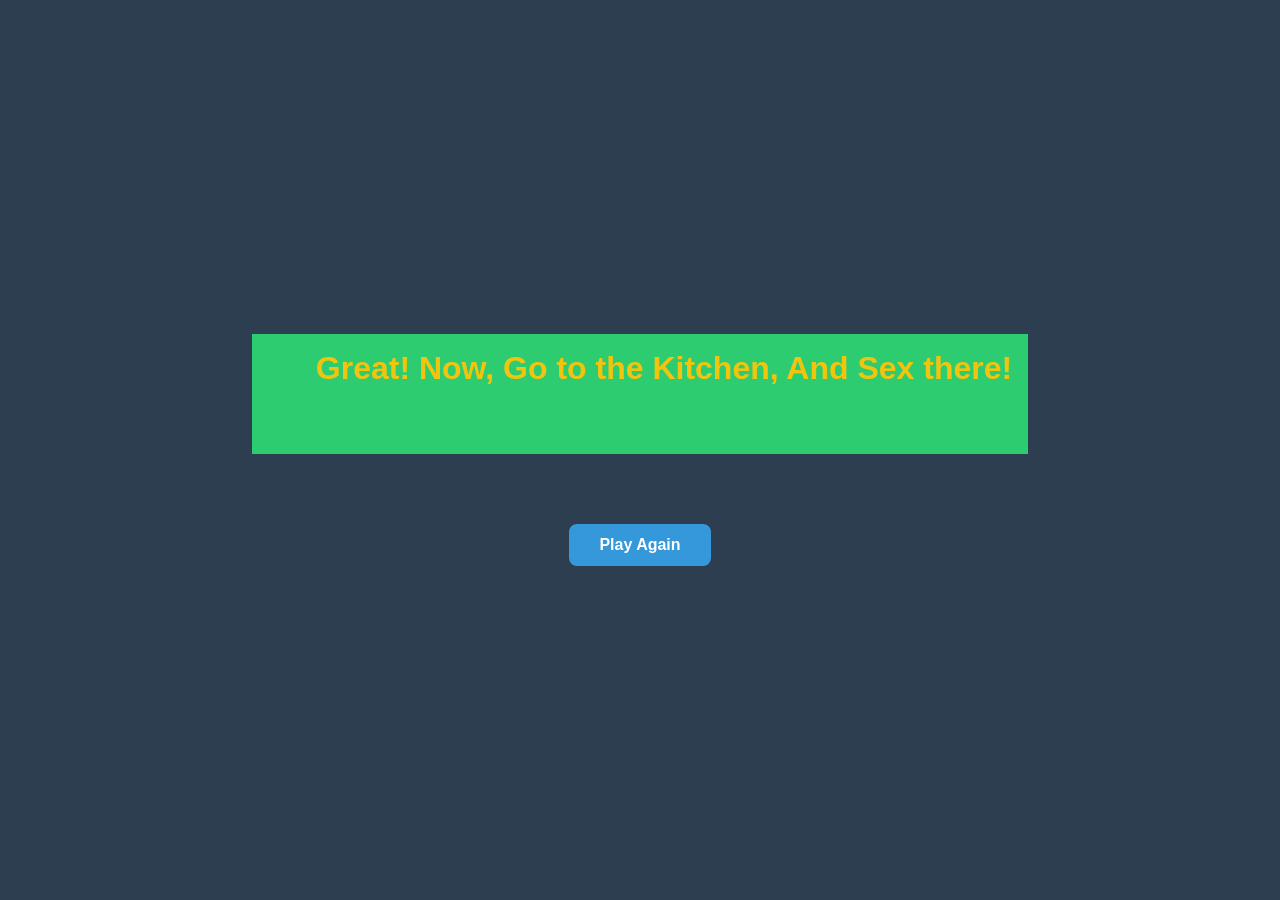
==== pages/completion.html @ 00384c4f "firstCommit" ====
<!DOCTYPE html>
<html lang="en">
<head>
    <meta charset="UTF-8">
    <meta name="viewport" content="width=device-width, initial-scale=1.0">
    <title>Game Complete!</title>
    <link rel="stylesheet" href="../style.css">
    <style>
        .completion-container {
            display: flex;
            flex-direction: column;
            align-items: center;
            justify-content: center;
            height: 100vh;
            text-align: center;
        }

        #result-display {
            margin-bottom: 40px !important;
            font-size: 2em !important;
            color: #f1c40f !important;
        }

        .back-btn {
            margin-top: 30px;
            padding: 12px 30px;
            background-color: #3498db;
            color: white;
            border: none;
            border-radius: 8px;
            font-size: 1em;
            font-weight: bold;
            cursor: pointer;
            transition: all 0.3s ease;
        }

        .back-btn:hover {
            background-color: #2980b9;
            transform: scale(1.05);
        }
    </style>
</head>
<body>

    <div class="completion-container">
        <div id="result-display"></div>
        <button class="back-btn" onclick="goBackToGame()">Play Again</button>
    </div>

    <script>
        function partyAnimation() {
            // Create party effect with confetti
            const colors = ["#FF6B6B", "#4ECDC4", "#45B7D1", "#FFA07A", "#98D8C8", "#F7DC6F"];
            
            for (let i = 0; i < 50; i++) {
                const confetti = document.createElement("div");
                confetti.style.position = "fixed";
                confetti.style.width = "10px";
                confetti.style.height = "10px";
                confetti.style.backgroundColor = colors[Math.floor(Math.random() * colors.length)];
                confetti.style.left = Math.random() * 100 + "%";
                confetti.style.top = "-10px";
                confetti.style.borderRadius = "50%";
                confetti.style.zIndex = "9999";
                confetti.style.pointerEvents = "none";
                
                document.body.appendChild(confetti);
                
                const duration = 3 + Math.random() * 2;
                const xMove = (Math.random() - 0.5) * 200;
                
                confetti.animate([
                    { transform: "translateY(0) translateX(0) rotate(0deg)", opacity: 1 },
                    { transform: `translateY(${window.innerHeight + 20}px) translateX(${xMove}px) rotate(720deg)`, opacity: 0 }
                ], {
                    duration: duration * 1000,
                    easing: "cubic-bezier(0.25, 0.46, 0.45, 0.94)"
                });
                
                setTimeout(() => confetti.remove(), duration * 1000);
            }
            
            // Display the final message
            const resultDisplay = document.getElementById("result-display");
            resultDisplay.style.backgroundColor = "#2ecc71";
            resultDisplay.style.color = "white";
            resultDisplay.style.fontSize = "1.6em";
            resultDisplay.style.fontWeight = "bold";
            resultDisplay.style.padding = "0.5em 0.5em 2em 2em";
            resultDisplay.innerText = "Great! Now, Go to the Kitchen, And Sex there!";
        }

        function goBackToGame() {
            window.location.href = '../index.html';
        }

        // Start the party animation when page loads
        window.addEventListener('load', partyAnimation);
    </script>

</body>
</html>
---- style.css ----
:root {
  --wheel-size: 250px;
}

body {
  display: flex;
  flex-direction: column;
  align-items: center;
  justify-content: center;
  height: 100vh;
  margin: 0;
  background-color: #2c3e50;
  color: white;
  font-family: "Segoe UI", Tahoma, Geneva, Verdana, sans-serif;
}

#result-display {
    margin: 0 1rem;
  margin-bottom: 80px;
  font-size: 1.4rem;
  font-weight: bold;
  height: 40px;
  color: #f1c40f;
}

.wheel-container {
  position: relative;
  width: var(--wheel-size);
  height: var(--wheel-size);
}

/* The Ticker/Arrow at the top */
.arrow {
  position: absolute;
  top: -15px;
  left: 50%;
  transform: translateX(-50%);
  width: 0;
  height: 0;
  border-left: 15px solid transparent;
  border-right: 15px solid transparent;
  border-top: 30px solid #e74c3c;
  z-index: 10;
}

#wheel {
  width: 100%;
  height: 100%;
  border-radius: 50%;
  border: 8px solid #ecf0f1;
  position: relative;
  overflow: hidden;
  transition: transform 4s cubic-bezier(0.1, 0, 0.2, 1);
  /* Background matches the 6 segments */
  background: conic-gradient(
    #e74c3c 0deg 14deg,
    #3498db 14deg 28deg,
    #9b59b6 28deg 42deg,
    #f1c40f 42deg 56deg,
    #e67e22 56deg 70deg,
    #f032e6 70deg 84deg,
    #bcf60c 84deg 98deg,
    #fabebe 98deg 112deg,
    #008080 112deg 126deg,
    #bc5df7 126deg 139deg,
    #9a6324 139deg 153deg,
    #87ceeb 153deg 167deg,
    #ff7f50 167deg 181deg,
    #ffd700 181deg 195deg,
    #cc0282 195deg 209deg,
    #ffd881 209deg 223deg,
    #808000 223deg 236deg,
    #850101 236deg 250deg,
    #fffac8 250deg 264deg,
    #aaffc3 264deg 278deg,
    #e50808 278deg 291deg,
    #5a1c31 291deg 305deg,
    #9b59b6 305deg 319deg,
    #027230 319deg 333deg,
    #e67e22 333deg 346deg,
    #2ecc71 346deg 360deg

  );
}

/* 13.8461 */

.spin-btn {
  margin-top: 40px;
  padding: 15px 50px;
  font-size: 1.5rem;
  cursor: pointer;
  background-color: #e74c3c;
  color: white;
  border: none;
  border-radius: 50px;
  transition: 0.2s;
}

.spin-btn:hover {
  background-color: #c0392b;
}
.spin-btn:disabled {
  background-color: #7f8c8d;
  cursor: not-allowed;
}
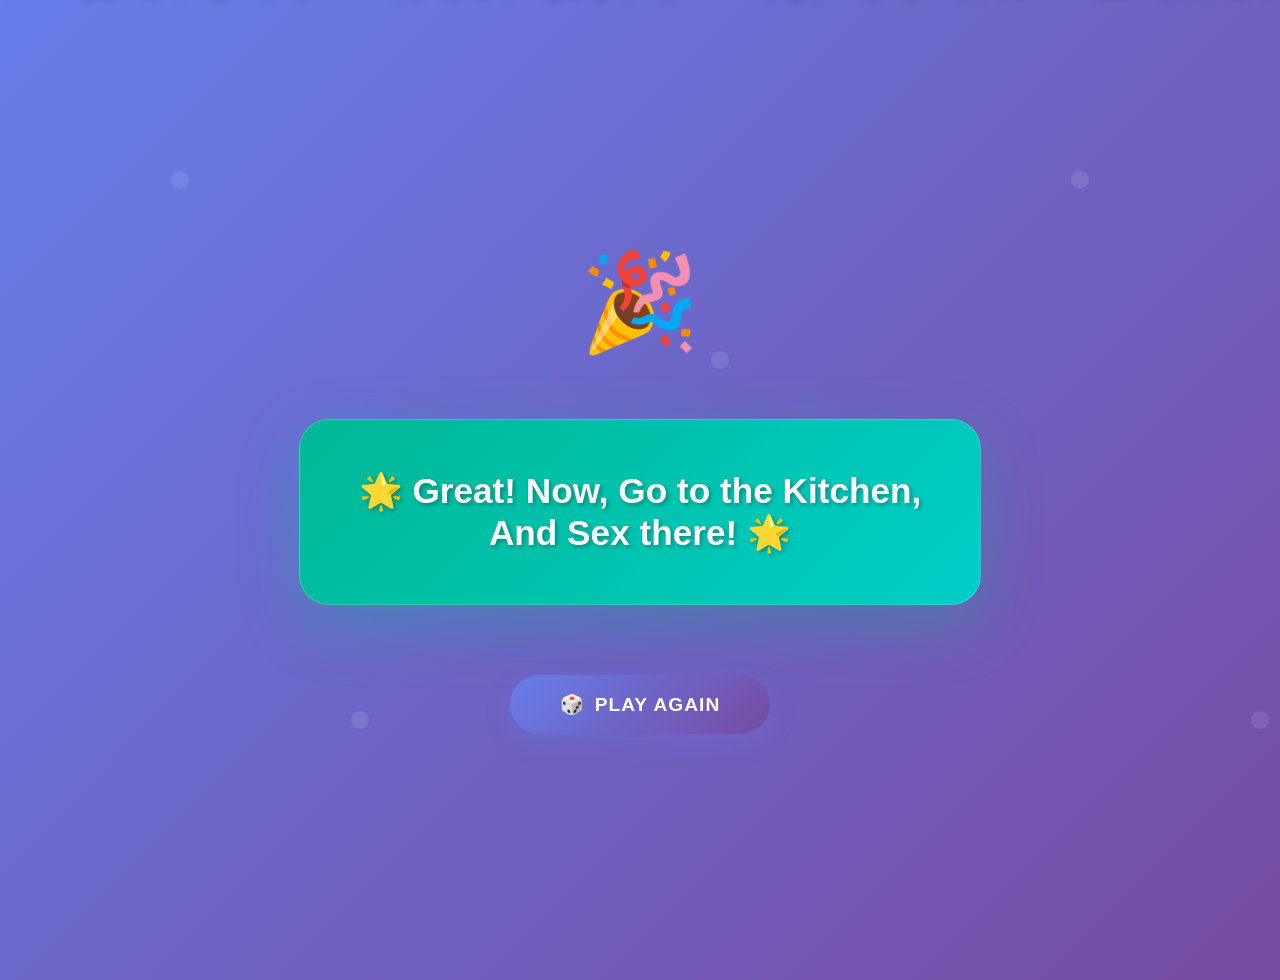
==== commit d0203fa8: "second commit" ====
--- a/pages/completion.html
+++ b/pages/completion.html
@@ -6,45 +6,201 @@
     <title>Game Complete!</title>
     <link rel="stylesheet" href="../style.css">
     <style>
+        .completion-page {
+            display: flex;
+            flex-direction: column;
+            align-items: center;
+            justify-content: center;
+            min-height: 100vh;
+            padding: 40px 20px;
+            background: var(--primary-gradient);
+            position: relative;
+            overflow: hidden;
+        }
+
+        .completion-page::before {
+            content: '';
+            position: fixed;
+            top: 0;
+            left: 0;
+            right: 0;
+            bottom: 0;
+            background: url('data:image/svg+xml,<svg xmlns="http://www.w3.org/2000/svg" viewBox="0 0 100 100"><circle cx="20" cy="20" r="1" fill="rgba(255,255,255,0.1)"/><circle cx="80" cy="40" r="1" fill="rgba(255,255,255,0.1)"/><circle cx="40" cy="80" r="1" fill="rgba(255,255,255,0.1)"/></svg>');
+            animation: float 20s ease-in-out infinite;
+            pointer-events: none;
+        }
+
+        @keyframes float {
+            0%, 100% {
+                transform: translateY(0px);
+            }
+            50% {
+                transform: translateY(-20px);
+            }
+        }
+
         .completion-container {
             display: flex;
             flex-direction: column;
             align-items: center;
             justify-content: center;
-            height: 100vh;
             text-align: center;
+            position: relative;
+            z-index: 10;
+        }
+
+        .celebration-emoji {
+            font-size: 6rem;
+            margin-bottom: 20px;
+            animation: bounce 1s ease-in-out infinite;
+        }
+
+        @keyframes bounce {
+            0%, 100% {
+                transform: translateY(0);
+            }
+            50% {
+                transform: translateY(-30px);
+            }
         }
 
         #result-display {
-            margin-bottom: 40px !important;
-            font-size: 2em !important;
-            color: #f1c40f !important;
+            background: linear-gradient(135deg, #00b894 0%, #00cec9 100%);
+            color: white;
+            font-size: 2.2rem;
+            font-weight: 700;
+            padding: 50px 40px;
+            border-radius: 30px;
+            max-width: 600px;
+            box-shadow: 0 20px 60px rgba(0, 184, 148, 0.3);
+            margin-bottom: 50px;
+            lineup-height: 1.6;
+            backdrop-filter: blur(10px);
+            border: 1px solid rgba(255, 255, 255, 0.2);
+            animation: slideInUp 0.8s ease-out, glow 2s ease-in-out infinite;
+        }
+
+        @keyframes slideInUp {
+            from {
+                opacity: 0;
+                transform: translateY(40px);
+            }
+            to {
+                opacity: 1;
+                transform: translateY(0);
+            }
+        }
+
+        @keyframes glow {
+            0%, 100% {
+                box-shadow: 0 20px 60px rgba(0, 184, 148, 0.3);
+            }
+            50% {
+                box-shadow: 0 20px 80px rgba(0, 184, 148, 0.6);
+            }
         }
 
         .back-btn {
-            margin-top: 30px;
-            padding: 12px 30px;
-            background-color: #3498db;
+            margin-top: 20px;
+            padding: 18px 50px;
+            background: linear-gradient(135deg, #667eea 0%, #764ba2 100%);
             color: white;
             border: none;
-            border-radius: 8px;
-            font-size: 1em;
-            font-weight: bold;
+            border-radius: 50px;
+            font-size: 1.2rem;
+            font-weight: 700;
             cursor: pointer;
-            transition: all 0.3s ease;
+            transition: all 0.3s cubic-bezier(0.4, 0, 0.2, 1);
+            text-transform: uppercase;
+            letter-spacing: 1px;
+            box-shadow: 0 8px 25px rgba(102, 126, 234, 0.3);
+            display: flex;
+            align-items: center;
+            gap: 10px;
+            justify-content: center;
+            position: relative;
+            overflow: hidden;
+        }
+
+        .back-btn::before {
+            content: '';
+            position: absolute;
+            top: 0;
+            left: -100%;
+            width: 100%;
+            height: 100%;
+            background: linear-gradient(90deg, transparent, rgba(255, 255, 255, 0.2), transparent);
+            transition: left 0.5s;
+        }
+
+        .back-btn:hover::before {
+            left: 100%;
         }
 
         .back-btn:hover {
-            background-color: #2980b9;
-            transform: scale(1.05);
+            transform: translateY(-3px);
+            box-shadow: 0 12px 40px rgba(102, 126, 234, 0.5);
+        }
+
+        .back-btn:active {
+            transform: translateY(-1px);
+        }
+
+        /* Responsive Design */
+        @media (max-width: 768px) {
+            .completion-page {
+                padding: 30px 20px;
+            }
+
+            .celebration-emoji {
+                font-size: 4rem;
+            }
+
+            #result-display {
+                font-size: 1.8rem;
+                padding: 40px 30px;
+                max-width: 90%;
+            }
+
+            .back-btn {
+                padding: 15px 40px;
+                font-size: 1.1rem;
+            }
+        }
+
+        @media (max-width: 480px) {
+            .completion-page {
+                padding: 20px 15px;
+            }
+
+            .celebration-emoji {
+                font-size: 3rem;
+                margin-bottom: 15px;
+            }
+
+            #result-display {
+                font-size: 1.4rem;
+                padding: 30px 20px;
+                max-width: 95%;
+                border-radius: 20px;
+            }
+
+            .back-btn {
+                padding: 12px 30px;
+                font-size: 1rem;
+            }
         }
     </style>
 </head>
-<body>
+<body class="completion-page">
 
     <div class="completion-container">
+        <div class="celebration-emoji">🎉</div>
         <div id="result-display"></div>
-        <button class="back-btn" onclick="goBackToGame()">Play Again</button>
+        <button class="back-btn" onclick="goBackToGame()">
+            <span>🎲</span>
+            <span>Play Again</span>
+        </button>
     </div>
 
     <script>
@@ -52,22 +208,23 @@
             // Create party effect with confetti
             const colors = ["#FF6B6B", "#4ECDC4", "#45B7D1", "#FFA07A", "#98D8C8", "#F7DC6F"];
             
-            for (let i = 0; i < 50; i++) {
+            for (let i = 0; i < 60; i++) {
                 const confetti = document.createElement("div");
                 confetti.style.position = "fixed";
-                confetti.style.width = "10px";
-                confetti.style.height = "10px";
+                confetti.style.width = "12px";
+                confetti.style.height = "12px";
                 confetti.style.backgroundColor = colors[Math.floor(Math.random() * colors.length)];
                 confetti.style.left = Math.random() * 100 + "%";
-                confetti.style.top = "-10px";
+                confetti.style.top = "-15px";
                 confetti.style.borderRadius = "50%";
                 confetti.style.zIndex = "9999";
                 confetti.style.pointerEvents = "none";
+                confetti.style.boxShadow = "0 0 10px rgba(0,0,0,0.2)";
                 
                 document.body.appendChild(confetti);
                 
                 const duration = 3 + Math.random() * 2;
-                const xMove = (Math.random() - 0.5) * 200;
+                const xMove = (Math.random() - 0.5) * 300;
                 
                 confetti.animate([
                     { transform: "translateY(0) translateX(0) rotate(0deg)", opacity: 1 },
@@ -80,14 +237,12 @@
                 setTimeout(() => confetti.remove(), duration * 1000);
             }
             
-            // Display the final message
+            // Display the final message with animation
             const resultDisplay = document.getElementById("result-display");
-            resultDisplay.style.backgroundColor = "#2ecc71";
-            resultDisplay.style.color = "white";
-            resultDisplay.style.fontSize = "1.6em";
-            resultDisplay.style.fontWeight = "bold";
-            resultDisplay.style.padding = "0.5em 0.5em 2em 2em";
-            resultDisplay.innerText = "Great! Now, Go to the Kitchen, And Sex there!";
+            resultDisplay.innerText = "🌟 Great! Now, Go to the Kitchen, And Sex there! 🌟";
+            
+            // Add subtle text animation
+            resultDisplay.style.animation = "slideInUp 0.8s ease-out, glow 2s ease-in-out infinite";
         }
 
         function goBackToGame() {
--- a/style.css
+++ b/style.css
@@ -1,5 +1,11 @@
-:root {
+﻿:root {
   --wheel-size: 250px;
+  --primary-gradient: linear-gradient(135deg, #667eea 0%, #764ba2 100%);
+  --secondary-gradient: linear-gradient(135deg, #f093fb 0%, #f5576c 100%);
+  --card-bg: rgba(255, 255, 255, 0.95);
+  --card-shadow: 0 10px 30px rgba(0, 0, 0, 0.1);
+  --border-radius: 20px;
+  --transition: all 0.3s cubic-bezier(0.4, 0, 0.2, 1);
 }
 
 body {
@@ -7,51 +13,448 @@
   flex-direction: column;
   align-items: center;
   justify-content: center;
-  height: 100vh;
+  min-height: 100vh;
   margin: 0;
-  background-color: #2c3e50;
-  color: white;
-  font-family: "Segoe UI", Tahoma, Geneva, Verdana, sans-serif;
-}
-
+  background: var(--primary-gradient);
+  color: #333;
+  font-family: 'Segoe UI', Tahoma, Geneva, Verdana, sans-serif;
+  overflow-x: hidden;
+}
+
+/* Setup Screen Styles */
+.setup-container {
+  display: flex;
+  flex-direction: column;
+  align-items: center;
+  justify-content: center;
+  width: 100%;
+  min-height: 100vh;
+  padding: 20px;
+  background: transparent;
+}
+
+.setup-header {
+  text-align: center;
+  margin-bottom: 40px;
+  animation: fadeInUp 0.8s ease-out;
+}
+
+.setup-container h1 {
+  font-size: 3rem;
+  margin: 0 0 10px 0;
+  color: white;
+  text-shadow: 2px 2px 4px rgba(0,0,0,0.3);
+  font-weight: 700;
+}
+
+.setup-subtitle {
+  font-size: 1.2rem;
+  color: rgba(255, 255, 255, 0.9);
+  margin: 0;
+  font-weight: 300;
+}
+
+.setup-content {
+  display: grid;
+  grid-template-columns: repeat(auto-fit, minmax(300px, 1fr));
+  gap: 30px;
+  max-width: 1200px;
+  width: 100%;
+  animation: fadeInUp 1s ease-out 0.2s both;
+}
+
+.player-card, .turn-card {
+  background: var(--card-bg);
+  backdrop-filter: blur(10px);
+  border-radius: var(--border-radius);
+  box-shadow: var(--card-shadow);
+  overflow: hidden;
+  transition: var(--transition);
+  border: 1px solid rgba(255, 255, 255, 0.2);
+}
+
+.player-card:hover, .turn-card:hover {
+  transform: translateY(-5px);
+  box-shadow: 0 20px 40px rgba(0, 0, 0, 0.15);
+}
+
+.card-header {
+  display: flex;
+  align-items: center;
+  justify-content: center;
+  padding: 20px;
+  background: var(--secondary-gradient);
+  color: white;
+  position: relative;
+}
+
+.card-header::before {
+  content: '';
+  position: absolute;
+  top: 0;
+  left: 0;
+  right: 0;
+  bottom: 0;
+  background: rgba(255, 255, 255, 0.1);
+  backdrop-filter: blur(5px);
+}
+
+.player-icon, .turn-icon {
+  font-size: 2rem;
+  margin-right: 15px;
+  z-index: 1;
+  position: relative;
+}
+
+.card-header h2 {
+  margin: 0;
+  font-size: 1.5rem;
+  font-weight: 600;
+  z-index: 1;
+  position: relative;
+}
+
+.card-content {
+  padding: 30px;
+  text-align: center;
+}
+
+.card-content h3 {
+  font-size: 1.2rem;
+  margin: 0 0 20px 0;
+  color: #555;
+  font-weight: 500;
+}
+
+.color-picker {
+  display: grid;
+  grid-template-columns: repeat(3, 1fr);
+  gap: 15px;
+  margin-bottom: 20px;
+  justify-items: center;
+}
+
+.color-option {
+  width: 60px;
+  height: 60px;
+  border-radius: 50%;
+  cursor: pointer;
+  border: 3px solid transparent;
+  transition: var(--transition);
+  box-shadow: 0 4px 8px rgba(0,0,0,0.1);
+  position: relative;
+}
+
+.color-option:hover {
+  transform: scale(1.1);
+  box-shadow: 0 6px 12px rgba(0,0,0,0.2);
+}
+
+.color-option.selected {
+  border-color: #333;
+  box-shadow: 0 0 20px rgba(0,0,0,0.3), inset 0 0 10px rgba(0,0,0,0.1);
+  transform: scale(1.15);
+}
+
+.color-option.selected::after {
+  content: '✓';
+  position: absolute;
+  top: 50%;
+  left: 50%;
+  transform: translate(-50%, -50%);
+  color: white;
+  font-size: 1.5rem;
+  font-weight: bold;
+  text-shadow: 1px 1px 2px rgba(0,0,0,0.5);
+}
+
+.color-display {
+  font-size: 1rem;
+  color: #666;
+  font-weight: 500;
+  margin: 0;
+}
+
+.turn-buttons {
+  display: flex;
+  gap: 15px;
+  justify-content: center;
+  flex-wrap: wrap;
+}
+
+.first-btn {
+  padding: 15px 25px;
+  font-size: 1rem;
+  background: linear-gradient(135deg, #74b9ff 0%, #0984e3 100%);
+  color: white;
+  border: none;
+  border-radius: 50px;
+  cursor: pointer;
+  transition: var(--transition);
+  font-weight: 600;
+  display: flex;
+  align-items: center;
+  gap: 8px;
+  min-width: 160px;
+  justify-content: center;
+}
+
+.first-btn:hover {
+  transform: translateY(-2px);
+  box-shadow: 0 8px 16px rgba(9, 132, 227, 0.3);
+}
+
+.first-btn.active {
+  background: linear-gradient(135deg, #00b894 0%, #00cec9 100%);
+  box-shadow: 0 0 20px rgba(0, 206, 201, 0.4);
+}
+
+.btn-icon {
+  font-size: 1.2rem;
+}
+
+.setup-btn {
+  grid-column: 1 / -1;
+  padding: 18px 40px;
+  font-size: 1.3rem;
+  background: linear-gradient(135deg, #00b894 0%, #00cec9 100%);
+  color: white;
+  border: none;
+  border-radius: 50px;
+  cursor: pointer;
+  transition: var(--transition);
+  font-weight: 700;
+  display: flex;
+  align-items: center;
+  gap: 10px;
+  justify-content: center;
+  margin-top: 20px;
+  box-shadow: 0 8px 16px rgba(0, 184, 148, 0.3);
+}
+
+.setup-btn:hover:not(:disabled) {
+  transform: translateY(-3px);
+  box-shadow: 0 12px 24px rgba(0, 184, 148, 0.4);
+}
+
+.setup-btn:disabled {
+  background: linear-gradient(135deg, #bdc3c7 0%, #95a5a6 100%);
+  cursor: not-allowed;
+  opacity: 0.6;
+  transform: none;
+  box-shadow: none;
+}
+
+/* Animations */
+@keyframes fadeInUp {
+  from {
+    opacity: 0;
+    transform: translateY(30px);
+  }
+  to {
+    opacity: 1;
+    transform: translateY(0);
+  }
+}
+  /* border-radius: 10px; */
+
+
+.turn-setup h2 {
+  font-size: 1.5rem;
+  margin-bottom: 20px;
+  color: #ecf0f1;
+}
+
+.first-btn {
+  padding: 12px 30px;
+  margin: 0 10px;
+  font-size: 1.1rem;
+  background-color: #3498db;
+  color: white;
+  border: 2px solid #3498db;
+  border-radius: 25px;
+  cursor: pointer;
+  transition: all 0.3s ease;
+}
+
+.first-btn:hover {
+  background-color: #2980b9;
+  transform: scale(1.05);
+}
+
+.first-btn.active {
+  background-color: #f1c40f;
+  color: #2c3e50;
+  border-color: #f1c40f;
+  box-shadow: 0 0 15px rgba(241, 196, 15, 0.5);
+}
+
+.setup-btn {
+  padding: 15px 50px;
+  font-size: 1.3rem;
+  background-color: #2ecc71;
+  color: white;
+  border: none;
+  border-radius: 50px;
+  cursor: pointer;
+  transition: all 0.3s ease;
+  font-weight: bold;
+}
+
+.setup-btn:hover:not(:disabled) {
+  background-color: #27ae60;
+  transform: scale(1.05);
+  box-shadow: 0 8px 16px rgba(46, 204, 113, 0.3);
+}
+
+.setup-btn:disabled {
+  background-color: #7f8c8d;
+  cursor: not-allowed;
+  opacity: 0.6;
+}
+
+/************** Game Screen *************/
+
+.game-container {
+  display: flex;
+  flex-direction: column;
+  align-items: center;
+  justify-content: center;
+  width: 100%;
+  min-height: 100vh;
+  background: var(--primary-gradient);
+  position: relative;
+  overflow: hidden;
+}
+
+.game-container::before {
+  content: '';
+  position: absolute;
+  top: 0;
+  left: 0;
+  right: 0;
+  bottom: 0;
+  background: url('data:image/svg+xml,<svg xmlns="http://www.w3.org/2000/svg" viewBox="0 0 100 100"><circle cx="20" cy="20" r="1" fill="rgba(255,255,255,0.1)"/><circle cx="80" cy="40" r="1" fill="rgba(255,255,255,0.1)"/><circle cx="40" cy="80" r="1" fill="rgba(255,255,255,0.1)"/></svg>');
+  animation: float 20s ease-in-out infinite;
+}
+
+/* Turn Indicator */
+.turn-indicator {
+  position: absolute;
+  top: 30px;
+  left: 50%;
+  transform: translateX(-50%);
+  font-size: 1.5rem;
+  font-weight: 700;
+  padding: 20px 40px;
+  background: linear-gradient(135deg, #FF6B6B 0%, #FF5252 100%);
+  color: white;
+  border-radius: 50px;
+  box-shadow: 0 8px 25px rgba(255, 107, 107, 0.4);
+  min-width: 250px;
+  text-align: center;
+  z-index: 100;
+  backdrop-filter: blur(10px);
+  border: 1px solid rgba(255, 255, 255, 0.2);
+  animation: pulse 2s ease-in-out infinite;
+}
+
+.turn-indicator.player1 {
+  background: linear-gradient(135deg, #FF6B6B 0%, #FF5252 100%);
+  box-shadow: 0 8px 25px rgba(255, 107, 107, 0.4);
+}
+
+.turn-indicator.player2 {
+  background: linear-gradient(135deg, #4ECDC4 0%, #45B7AA 100%);
+  box-shadow: 0 8px 25px rgba(78, 205, 196, 0.4);
+}
+
+@keyframes pulse {
+  0%, 100% {
+    transform: translateX(-50%) scale(1);
+  }
+  50% {
+    transform: translateX(-50%) scale(1.02);
+  }
+}
+
+@keyframes float {
+  0%, 100% {
+    transform: translateY(0px);
+  }
+  50% {
+    transform: translateY(-10px);
+  }
+}
+
+/* Result Display */
 #result-display {
-    margin: 0 1rem;
-  margin-bottom: 80px;
-  font-size: 1.4rem;
-  font-weight: bold;
-  height: 40px;
-  color: #f1c40f;
+  margin: 40px 0;
+  font-size: 1.8rem;
+  font-weight: 700;
+  color: white;
+  text-align: center;
+  padding: 25px 40px;
+  background: rgba(255, 255, 255, 0.15);
+  backdrop-filter: blur(15px);
+  border-radius: 25px;
+  border: 1px solid rgba(255, 255, 255, 0.2);
+  box-shadow: 0 8px 32px rgba(0, 0, 0, 0.1);
+  min-height: 60px;
+  display: flex;
+  align-items: center;
+  justify-content: center;
+  text-shadow: 2px 2px 4px rgba(0, 0, 0, 0.3);
+  animation: fadeInUp 0.8s ease-out;
+}
+
+#result-display:empty {
+  background: rgba(255, 255, 255, 0.1);
 }
 
 .wheel-container {
   position: relative;
   width: var(--wheel-size);
   height: var(--wheel-size);
+  margin: 20px 0;
+  filter: drop-shadow(0 10px 30px rgba(0, 0, 0, 0.3));
 }
 
 /* The Ticker/Arrow at the top */
 .arrow {
   position: absolute;
-  top: -15px;
+  top: -20px;
   left: 50%;
   transform: translateX(-50%);
   width: 0;
   height: 0;
-  border-left: 15px solid transparent;
-  border-right: 15px solid transparent;
-  border-top: 30px solid #e74c3c;
-  z-index: 10;
+  border-left: 20px solid transparent;
+  border-right: 20px solid transparent;
+  border-top: 35px solid #FFD700;
+  z-index: 20;
+  filter: drop-shadow(0 4px 8px rgba(255, 215, 0, 0.5));
+  animation: arrowGlow 1.5s ease-in-out infinite alternate;
+}
+
+@keyframes arrowGlow {
+  from {
+    filter: drop-shadow(0 4px 8px rgba(255, 215, 0, 0.5));
+  }
+  to {
+    filter: drop-shadow(0 4px 12px rgba(255, 215, 0, 0.8));
+  }
 }
 
 #wheel {
   width: 100%;
   height: 100%;
   border-radius: 50%;
-  border: 8px solid #ecf0f1;
+  border: 6px solid #fff;
   position: relative;
   overflow: hidden;
-  transition: transform 4s cubic-bezier(0.1, 0, 0.2, 1);
-  /* Background matches the 6 segments */
+  transition: transform 4s cubic-bezier(0.25, 0.46, 0.45, 0.94);
+  box-shadow: inset 0 0 30px rgba(0, 0, 0, 0.2);
+  /* Enhanced wheel segments with better colors */
   background: conic-gradient(
     #e74c3c 0deg 14deg,
     #3498db 14deg 28deg,
@@ -79,28 +482,346 @@
     #027230 319deg 333deg,
     #e67e22 333deg 346deg,
     #2ecc71 346deg 360deg
-
   );
 }
 
-/* 13.8461 */
+#wheel::before {
+  content: '';
+  position: absolute;
+  top: 50%;
+  left: 50%;
+  transform: translate(-50%, -50%);
+  width: 20px;
+  height: 20px;
+  background: #fff;
+  border-radius: 50%;
+  box-shadow: 0 0 20px rgba(0, 0, 0, 0.3);
+  z-index: 10;
+}
+
+/* Add segment dividers */
+#wheel::after {
+  content: '';
+  position: absolute;
+  top: 0;
+  left: 0;
+  width: 100%;
+  height: 100%;
+  border-radius: 50%;
+  background: repeating-conic-gradient(
+    from 0deg,
+    transparent 0deg 119deg,
+    rgba(255, 255, 255, 0.3) 119deg 121deg,
+    transparent 121deg 239deg,
+    rgba(255, 255, 255, 0.3) 239deg 241deg,
+    transparent 241deg 360deg
+  );
+}
 
 .spin-btn {
-  margin-top: 40px;
-  padding: 15px 50px;
-  font-size: 1.5rem;
+  margin-top: 50px;
+  padding: 20px 60px;
+  font-size: 1.8rem;
   cursor: pointer;
-  background-color: #e74c3c;
+  background: linear-gradient(135deg, #FF6B6B 0%, #FF5252 100%);
   color: white;
   border: none;
   border-radius: 50px;
-  transition: 0.2s;
+  transition: var(--transition);
+  font-weight: 700;
+  text-transform: uppercase;
+  letter-spacing: 1px;
+  box-shadow: 0 8px 25px rgba(255, 107, 107, 0.4);
+  position: relative;
+  overflow: hidden;
+}
+
+.spin-btn::before {
+  content: '';
+  position: absolute;
+  top: 0;
+  left: -100%;
+  width: 100%;
+  height: 100%;
+  background: linear-gradient(90deg, transparent, rgba(255, 255, 255, 0.2), transparent);
+  transition: left 0.5s;
+}
+
+.spin-btn:hover::before {
+  left: 100%;
 }
 
 .spin-btn:hover {
-  background-color: #c0392b;
-}
+  transform: translateY(-3px);
+  box-shadow: 0 12px 35px rgba(255, 107, 107, 0.6);
+}
+
+.spin-btn:active {
+  transform: translateY(-1px);
+}
+
 .spin-btn:disabled {
-  background-color: #7f8c8d;
+  background: linear-gradient(135deg, #bdc3c7 0%, #95a5a6 100%);
   cursor: not-allowed;
-}
+  transform: none;
+  box-shadow: none;
+}
+
+.spin-btn:disabled::before {
+  display: none;
+}
+
+/* Spinning animation */
+#wheel.spinning {
+  animation: spin 4s cubic-bezier(0.25, 0.46, 0.45, 0.94);
+}
+
+@keyframes spin {
+  from {
+    transform: rotate(0deg);
+  }
+  to {
+    transform: rotate(var(--rotation));
+  }
+}
+
+/* Winner celebration effect */
+.winner-celebration {
+  position: absolute;
+  top: 50%;
+  left: 50%;
+  transform: translate(-50%, -50%);
+  pointer-events: none;
+  z-index: 1000;
+}
+
+.confetti {
+  position: absolute;
+  width: 10px;
+  height: 10px;
+  background: #FFD700;
+  animation: confetti-fall 3s ease-in-out infinite;
+}
+
+.confetti:nth-child(odd) {
+  background: #FF6B6B;
+}
+
+.confetti:nth-child(3n) {
+  background: #4ECDC4;
+}
+
+@keyframes confetti-fall {
+  0% {
+    transform: translateY(-100vh) rotate(0deg);
+    opacity: 1;
+  }
+  100% {
+    transform: translateY(100vh) rotate(720deg);
+    opacity: 0;
+  }
+}
+
+/* Responsive Design */
+
+@media (max-width: 768px) {
+  .setup-container h1 {
+    font-size: 2.5rem;
+    margin-bottom: 30px;
+  }
+
+  .setup-subtitle {
+    font-size: 1rem;
+  }
+
+  .setup-content {
+    grid-template-columns: 1fr;
+    gap: 20px;
+    padding: 0 20px;
+  }
+
+  .card-header {
+    padding: 15px;
+  }
+
+  .player-icon, .turn-icon {
+    font-size: 1.5rem;
+    margin-right: 10px;
+  }
+
+  .card-header h2 {
+    font-size: 1.3rem;
+  }
+
+  .card-content {
+    padding: 20px;
+  }
+
+  .card-content h3 {
+    font-size: 1.1rem;
+    margin-bottom: 15px;
+  }
+
+  .color-picker {
+    grid-template-columns: repeat(3, 1fr);
+    gap: 12px;
+  }
+
+  .color-option {
+    width: 50px;
+    height: 50px;
+  }
+
+  .color-option:hover {
+    transform: scale(1.05);
+  }
+
+  .color-option.selected {
+    transform: scale(1.1);
+  }
+
+  .color-display {
+    font-size: 0.9rem;
+  }
+
+  .turn-buttons {
+    flex-direction: column;
+    gap: 10px;
+  }
+
+  .first-btn {
+    padding: 12px 20px;
+    font-size: 0.95rem;
+    min-width: 140px;
+  }
+
+  .setup-btn {
+    padding: 15px 30px;
+    font-size: 1.1rem;
+  }
+
+  /* Game screen responsive */
+  .turn-indicator {
+    font-size: 1.2rem;
+    padding: 15px 25px;
+    min-width: 200px;
+  }
+
+  #result-display {
+    font-size: 1.4rem;
+    padding: 20px 30px;
+    margin: 30px 0;
+  }
+
+  .wheel-container {
+    width: 280px;
+    height: 280px;
+  }
+
+  .arrow {
+    border-left-width: 15px;
+    border-right-width: 15px;
+    border-top-width: 25px;
+  }
+
+  .spin-btn {
+    padding: 18px 45px;
+    font-size: 1.5rem;
+    margin-top: 40px;
+  }
+}
+
+@media (max-width: 480px) {
+  .setup-container h1 {
+    font-size: 2rem;
+    margin-bottom: 20px;
+  }
+
+  .setup-subtitle {
+    font-size: 0.9rem;
+  }
+
+  .setup-content {
+    gap: 15px;
+    padding: 0 15px;
+  }
+
+  .card-header {
+    padding: 12px;
+  }
+
+  .player-icon, .turn-icon {
+    font-size: 1.2rem;
+    margin-right: 8px;
+  }
+
+  .card-header h2 {
+    font-size: 1.1rem;
+  }
+
+  .card-content {
+    padding: 15px;
+  }
+
+  .card-content h3 {
+    font-size: 1rem;
+    margin-bottom: 12px;
+  }
+
+  .color-picker {
+    grid-template-columns: repeat(3, 1fr);
+    gap: 10px;
+  }
+
+  .color-option {
+    width: 45px;
+    height: 45px;
+  }
+
+  .color-display {
+    font-size: 0.8rem;
+  }
+
+  .first-btn {
+    padding: 10px 15px;
+    font-size: 0.9rem;
+    min-width: 120px;
+  }
+
+  .setup-btn {
+    padding: 12px 25px;
+    font-size: 1rem;
+  }
+
+  /* Game screen responsive */
+  .turn-indicator {
+    font-size: 1rem;
+    padding: 12px 20px;
+    min-width: 180px;
+    top: 20px;
+  }
+
+  #result-display {
+    font-size: 1.2rem;
+    padding: 15px 20px;
+    margin: 20px 0;
+  }
+
+  .wheel-container {
+    width: 250px;
+    height: 250px;
+  }
+
+  .arrow {
+    border-left-width: 12px;
+    border-right-width: 12px;
+    border-top-width: 20px;
+    top: -15px;
+  }
+
+  .spin-btn {
+    padding: 15px 35px;
+    font-size: 1.3rem;
+    margin-top: 30px;
+  }
+}
